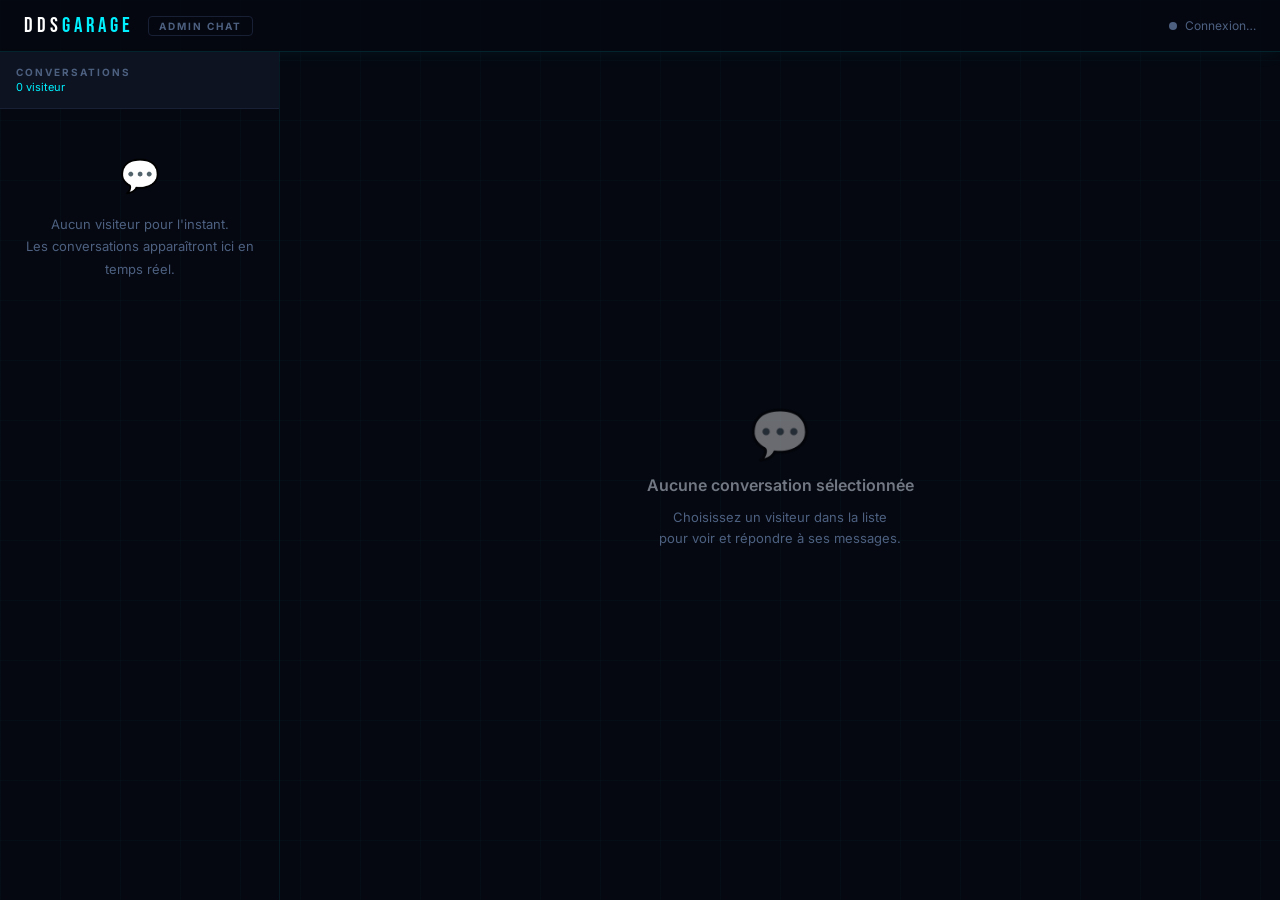
==== templates/admin_chat.html @ bea629d0 "Initial commit — DDS GARAGE web app Flask + SocketIO app with AI diagnostic, tuning, vehicle history" ====
<!DOCTYPE html>
<html lang="fr">
<head>
  <meta charset="UTF-8"/>
  <meta name="viewport" content="width=device-width, initial-scale=1.0"/>
  <title>DDS GARAGE — Admin Chat</title>
  <link href="https://fonts.googleapis.com/css2?family=Bebas+Neue&family=Inter:wght@300;400;500;600;700&display=swap" rel="stylesheet"/>
  <style>
    *, *::before, *::after { margin: 0; padding: 0; box-sizing: border-box; }

    :root {
      --bg: #050810;
      --surface: #090d16;
      --surface2: #0d1320;
      --border: #182035;
      --accent: #e63946;
      --accent2: #00f0ff;
      --text: #dde8f5;
      --muted: #4d6080;
    }

    body {
      background: var(--bg);
      color: var(--text);
      font-family: 'Inter', sans-serif;
      font-size: 14px;
      height: 100vh;
      display: flex;
      flex-direction: column;
      background-image:
        linear-gradient(rgba(0,240,255,.02) 1px, transparent 1px),
        linear-gradient(90deg, rgba(0,240,255,.02) 1px, transparent 1px);
      background-size: 60px 60px;
    }

    /* TOP BAR */
    .admin-topbar {
      height: 52px;
      display: flex;
      align-items: center;
      justify-content: space-between;
      padding: 0 1.5rem;
      background: rgba(5,8,16,.95);
      border-bottom: 1px solid rgba(0,240,255,.12);
      box-shadow: 0 1px 20px rgba(0,240,255,.05);
      flex-shrink: 0;
    }
    .admin-logo {
      font-family: 'Bebas Neue', sans-serif;
      font-size: 1.3rem;
      letter-spacing: 4px;
      color: #fff;
    }
    .admin-logo span { color: var(--accent2); }
    .admin-tag {
      font-size: 10px;
      font-weight: 700;
      letter-spacing: 2px;
      text-transform: uppercase;
      color: var(--muted);
      border: 1px solid var(--border);
      padding: 3px 10px;
      border-radius: 4px;
    }
    .admin-status {
      display: flex;
      align-items: center;
      gap: 8px;
      font-size: 12px;
      color: var(--muted);
    }
    .admin-online-dot {
      width: 8px; height: 8px;
      border-radius: 50%;
      background: var(--muted);
      transition: background .3s, box-shadow .3s;
    }
    .admin-online-dot.online { background: #4ade80; box-shadow: 0 0 7px rgba(74,222,128,.6); }

    /* LAYOUT */
    .admin-layout {
      flex: 1;
      display: grid;
      grid-template-columns: 280px 1fr;
      min-height: 0;
    }

    /* SIDEBAR */
    .admin-sidebar {
      border-right: 1px solid rgba(0,240,255,.08);
      display: flex;
      flex-direction: column;
      overflow: hidden;
    }
    .sidebar-header {
      padding: 14px 16px;
      border-bottom: 1px solid var(--border);
      background: var(--surface2);
    }
    .sidebar-title {
      font-size: 10px;
      font-weight: 700;
      letter-spacing: 2px;
      text-transform: uppercase;
      color: var(--muted);
    }
    .sidebar-count {
      font-size: 11px;
      color: var(--accent2);
      margin-top: 2px;
    }
    .conv-list {
      flex: 1;
      overflow-y: auto;
    }
    .conv-list::-webkit-scrollbar { width: 4px; }
    .conv-list::-webkit-scrollbar-thumb { background: var(--border); border-radius: 2px; }

    .conv-empty {
      padding: 40px 20px;
      text-align: center;
      color: var(--muted);
      font-size: 13px;
      line-height: 1.7;
    }
    .conv-empty-icon { font-size: 32px; margin-bottom: 10px; }

    .conv-item {
      display: flex;
      align-items: center;
      gap: 12px;
      padding: 13px 16px;
      border-bottom: 1px solid var(--border);
      cursor: pointer;
      transition: background .15s;
    }
    .conv-item:hover { background: var(--surface2); }
    .conv-item.active {
      background: rgba(0,240,255,.07);
      border-left: 2px solid var(--accent2);
    }
    .conv-avatar {
      width: 36px; height: 36px;
      border-radius: 50%;
      background: var(--surface2);
      border: 1px solid var(--border);
      display: flex; align-items: center; justify-content: center;
      font-size: 14px;
      flex-shrink: 0;
      position: relative;
    }
    .conv-online-dot {
      position: absolute; bottom: 0; right: 0;
      width: 10px; height: 10px;
      border-radius: 50%;
      border: 2px solid var(--bg);
      background: var(--muted);
    }
    .conv-online-dot.online { background: #4ade80; box-shadow: 0 0 5px rgba(74,222,128,.5); }

    .conv-info { flex: 1; min-width: 0; }
    .conv-name { font-size: 13px; font-weight: 600; color: var(--text); }
    .conv-preview {
      font-size: 11px; color: var(--muted);
      white-space: nowrap; overflow: hidden; text-overflow: ellipsis;
      margin-top: 2px;
    }
    .conv-meta { display: flex; flex-direction: column; align-items: flex-end; gap: 4px; }
    .conv-time { font-size: 10px; color: var(--muted); }
    .conv-unread {
      width: 18px; height: 18px;
      border-radius: 50%;
      background: var(--accent);
      color: #fff; font-size: 10px; font-weight: 700;
      display: flex; align-items: center; justify-content: center;
      box-shadow: 0 0 8px rgba(230,57,70,.5);
    }

    /* CHAT AREA */
    .admin-chat {
      display: flex;
      flex-direction: column;
      overflow: hidden;
    }

    .chat-empty-state {
      flex: 1;
      display: flex;
      flex-direction: column;
      align-items: center;
      justify-content: center;
      gap: 12px;
      color: var(--muted);
      text-align: center;
      padding: 2rem;
    }
    .chat-empty-icon { font-size: 48px; opacity: .4; }
    .chat-empty-title { font-size: 16px; font-weight: 600; color: var(--text); opacity: .5; }
    .chat-empty-sub { font-size: 13px; line-height: 1.6; }

    .chat-active { display: flex; flex-direction: column; flex: 1; overflow: hidden; }

    .chat-topbar {
      display: flex;
      align-items: center;
      justify-content: space-between;
      padding: 14px 20px;
      border-bottom: 1px solid var(--border);
      background: var(--surface2);
      flex-shrink: 0;
    }
    .chat-visitor-info { display: flex; align-items: center; gap: 10px; }
    .chat-visitor-dot {
      width: 9px; height: 9px; border-radius: 50%;
      background: var(--muted); transition: background .3s;
    }
    .chat-visitor-dot.online { background: #4ade80; box-shadow: 0 0 7px rgba(74,222,128,.6); }
    .chat-visitor-name { font-size: 14px; font-weight: 700; color: var(--text); }
    .chat-visitor-status { font-size: 11px; color: var(--muted); }
    .chat-visitor-typing { font-size: 11px; color: var(--accent2); display: none; }

    .chat-messages {
      flex: 1;
      overflow-y: auto;
      padding: 20px;
      display: flex;
      flex-direction: column;
      gap: 12px;
    }
    .chat-messages::-webkit-scrollbar { width: 4px; }
    .chat-messages::-webkit-scrollbar-thumb { background: var(--border); border-radius: 2px; }

    .chat-msg { display: flex; flex-direction: column; gap: 3px; max-width: 70%; }
    .chat-msg-visitor { align-self: flex-start; }
    .chat-msg-admin   { align-self: flex-end; }

    .chat-msg-bubble { padding: 9px 14px; border-radius: 14px; font-size: 13px; line-height: 1.55; }
    .chat-msg-visitor .chat-msg-bubble {
      background: var(--surface2);
      border: 1px solid rgba(0,240,255,.12);
      color: var(--text);
      border-radius: 4px 14px 14px 14px;
    }
    .chat-msg-admin .chat-msg-bubble {
      background: linear-gradient(135deg, rgba(0,240,255,.8), rgba(0,190,230,.7));
      color: #050810; font-weight: 500;
      border-radius: 14px 14px 4px 14px;
      box-shadow: 0 0 12px rgba(0,240,255,.2);
    }
    .chat-msg-time { font-size: 10px; color: var(--muted); padding: 0 4px; }
    .chat-msg-admin .chat-msg-time { text-align: right; }
    .chat-msg-sender { font-size: 10px; color: var(--muted); padding: 0 4px; font-weight: 600; }

    .admin-input-area {
      padding: 12px 20px;
      border-top: 1px solid var(--border);
      background: var(--surface2);
      flex-shrink: 0;
    }
    .admin-attach-preview {
      display: flex; align-items: center; gap: 8px;
      padding: 8px 0 10px;
    }
    .admin-attach-preview img { width: 44px; height: 44px; object-fit: cover; border-radius: 7px; border: 1px solid rgba(0,240,255,.2); }
    .admin-attach-fname { font-size: 11px; color: var(--text); flex: 1; white-space: nowrap; overflow: hidden; text-overflow: ellipsis; }
    .admin-attach-cancel { background: none; border: none; color: var(--muted); font-size: 15px; cursor: pointer; padding: 2px 5px; border-radius: 4px; transition: color .15s; }
    .admin-attach-cancel:hover { color: var(--accent); }
    .admin-input-row { display: flex; gap: 8px; align-items: center; }
    .admin-attach-btn {
      width: 38px; height: 38px; border-radius: 8px;
      border: 1px solid var(--border); background: var(--surface);
      color: var(--muted); cursor: pointer; flex-shrink: 0;
      display: flex; align-items: center; justify-content: center;
      transition: border-color .2s, color .2s;
    }
    .admin-attach-btn:hover { border-color: var(--accent2); color: var(--accent2); }
    .admin-input-row input {
      flex: 1;
      background: var(--surface);
      border: 1px solid var(--border);
      color: var(--text);
      padding: 10px 14px;
      border-radius: 10px;
      font-size: 13px;
      font-family: 'Inter', sans-serif;
      outline: none;
      transition: border-color .2s, box-shadow .2s;
    }
    .admin-input-row input:focus { border-color: var(--accent2); box-shadow: 0 0 0 2px rgba(0,240,255,.08); }
    .admin-input-row input::placeholder { color: var(--muted); }
    .admin-send-btn {
      background: var(--accent2);
      border: none;
      color: #050810;
      padding: 10px 18px;
      border-radius: 10px;
      font-size: 13px;
      font-weight: 700;
      font-family: 'Inter', sans-serif;
      cursor: pointer;
      display: flex; align-items: center; gap: 8px;
      box-shadow: 0 0 14px rgba(0,240,255,.3);
      transition: box-shadow .2s;
      white-space: nowrap;
    }
    .admin-send-btn:hover { box-shadow: 0 0 22px rgba(0,240,255,.55); }
    .admin-send-btn:disabled { opacity: .35; cursor: not-allowed; box-shadow: none; }
    .chat-msg-img { max-width: 100%; max-height: 220px; border-radius: 10px; display: block; cursor: pointer; border: 1px solid rgba(0,240,255,.2); transition: opacity .2s; }
    .chat-msg-img:hover { opacity: .88; }
    .chat-msg-file { display: inline-flex; align-items: center; gap: 6px; padding: 7px 12px; border-radius: 8px; background: rgba(0,240,255,.07); border: 1px solid rgba(0,240,255,.2); color: var(--accent2); font-size: 12px; font-weight: 600; text-decoration: none; }
    .chat-msg-caption { display: block; font-size: 11px; color: var(--muted); margin-top: 4px; }

    .hidden { display: none !important; }
  </style>
</head>
<body>

  <div class="admin-topbar">
    <div style="display:flex;align-items:center;gap:14px">
      <span class="admin-logo">DDS<span>GARAGE</span></span>
      <span class="admin-tag">Admin Chat</span>
    </div>
    <div class="admin-status">
      <div class="admin-online-dot" id="admin-dot"></div>
      <span id="admin-status-text">Connexion…</span>
    </div>
  </div>

  <div class="admin-layout">

    <!-- SIDEBAR -->
    <aside class="admin-sidebar">
      <div class="sidebar-header">
        <div class="sidebar-title">Conversations</div>
        <div class="sidebar-count" id="conv-count">0 visiteur</div>
      </div>
      <div class="conv-list" id="conv-list">
        <div class="conv-empty" id="conv-empty">
          <div class="conv-empty-icon">💬</div>
          Aucun visiteur pour l'instant.<br/>Les conversations apparaîtront ici en temps réel.
        </div>
      </div>
    </aside>

    <!-- CHAT -->
    <section class="admin-chat" id="admin-chat">

      <div class="chat-empty-state" id="chat-empty">
        <div class="chat-empty-icon">💬</div>
        <div class="chat-empty-title">Aucune conversation sélectionnée</div>
        <div class="chat-empty-sub">Choisissez un visiteur dans la liste<br/>pour voir et répondre à ses messages.</div>
      </div>

      <div class="chat-active hidden" id="chat-active">
        <div class="chat-topbar">
          <div class="chat-visitor-info">
            <div class="chat-visitor-dot" id="cv-dot"></div>
            <div>
              <div class="chat-visitor-name" id="cv-name">—</div>
              <div class="chat-visitor-status" id="cv-status">hors ligne</div>
              <div class="chat-visitor-typing" id="cv-typing">en train d'écrire…</div>
            </div>
          </div>
        </div>
        <div class="chat-messages" id="chat-messages"></div>
        <div class="admin-input-area">
          <div id="admin-attach-preview" class="admin-attach-preview" style="display:none">
            <img id="admin-attach-thumb" src="" alt=""/>
            <span id="admin-attach-fname" class="admin-attach-fname"></span>
            <button onclick="adminCancelAttach()" class="admin-attach-cancel">✕</button>
          </div>
          <div class="admin-input-row">
            <input type="file" id="admin-file-input" accept="image/*,.pdf,.doc,.docx" style="display:none" onchange="adminFileSelected(event)"/>
            <button class="admin-attach-btn" onclick="document.getElementById('admin-file-input').click()" title="Photo / Fichier">
              <svg width="16" height="16" viewBox="0 0 24 24" fill="none" stroke="currentColor" stroke-width="2"><path d="m21.44 11.05-9.19 9.19a6 6 0 0 1-8.49-8.49l9.19-9.19a4 4 0 0 1 5.66 5.66l-9.2 9.19a2 2 0 0 1-2.83-2.83l8.49-8.48"/></svg>
            </button>
            <input type="text" id="admin-input" placeholder="Votre réponse…" onkeydown="if(event.key==='Enter')adminSend()"/>
            <button class="admin-send-btn" onclick="adminSend()" id="admin-send-btn">
              <svg width="14" height="14" viewBox="0 0 24 24" fill="currentColor"><path d="m22 2-7 20-4-9-9-4z"/></svg>
              Envoyer
            </button>
          </div>
        </div>
      </div>

    </section>
  </div>

  <script src="https://cdn.socket.io/4.7.5/socket.io.min.js"></script>
  <script>
    let sock = null;
    let convs = {};
    let activeSession = null;
    let typingTimer = null;

    function init() {
      sock = io();

      sock.on('connect', () => {
        document.getElementById('admin-dot').classList.add('online');
        document.getElementById('admin-status-text').textContent = 'Connecté';
        sock.emit('admin_join');
      });

      sock.on('disconnect', () => {
        document.getElementById('admin-dot').classList.remove('online');
        document.getElementById('admin-status-text').textContent = 'Déconnecté';
      });

      sock.on('conversations_list', (data) => {
        convs = data.conversations || {};
        renderConvList();
      });

      sock.on('new_visitor', (data) => {
        convs[data.session_id] = {
          name: data.name, messages: data.messages || [],
          online: true, unread: 0
        };
        renderConvList();
        notifySound();
      });

      sock.on('visitor_online', (data) => {
        if (convs[data.session_id]) {
          convs[data.session_id].online = true;
          renderConvList();
          if (activeSession === data.session_id) updateHeader();
        }
      });

      sock.on('visitor_offline', (data) => {
        if (convs[data.session_id]) {
          convs[data.session_id].online = false;
          renderConvList();
          if (activeSession === data.session_id) updateHeader();
        }
      });

      sock.on('visitor_message', (data) => {
        const sid = data.session_id;
        if (!convs[sid]) return;
        convs[sid].messages.push(data.message);
        if (activeSession === sid) {
          appendMsg(data.message);
        } else {
          convs[sid].unread = (convs[sid].unread || 0) + 1;
        }
        renderConvList();
        notifySound();
      });

      sock.on('visitor_typing', (data) => {
        if (activeSession === data.session_id) {
          document.getElementById('cv-typing').style.display = data.typing ? 'block' : 'none';
          document.getElementById('cv-status').style.display = data.typing ? 'none' : 'block';
        }
      });

      sock.on('message_sent', (data) => {
        if (convs[data.session_id]) {
          convs[data.session_id].messages.push(data.message);
          if (activeSession === data.session_id) appendMsg(data.message);
        }
        renderConvList();
      });
    }

    function renderConvList() {
      const list = document.getElementById('conv-list');
      const empty = document.getElementById('conv-empty');
      const count = Object.keys(convs).length;
      document.getElementById('conv-count').textContent = count + (count <= 1 ? ' visiteur' : ' visiteurs');

      if (count === 0) { empty.style.display = ''; list.innerHTML = ''; list.appendChild(empty); return; }
      empty.style.display = 'none';

      const existing = {};
      list.querySelectorAll('.conv-item').forEach(el => existing[el.dataset.sid] = el);

      Object.entries(convs).forEach(([sid, c]) => {
        const last = c.messages[c.messages.length - 1];
        const preview = last ? (last.role === 'admin' ? 'Vous : ' : '') + last.text : 'Aucun message';
        const unread = c.unread || 0;

        let el = existing[sid];
        if (!el) {
          el = document.createElement('div');
          el.className = 'conv-item';
          el.dataset.sid = sid;
          el.onclick = () => selectConv(sid);
          list.appendChild(el);
        }
        if (activeSession === sid) el.classList.add('active'); else el.classList.remove('active');
        el.innerHTML = `
          <div class="conv-avatar">
            ${c.name.charAt(0).toUpperCase()}
            <div class="conv-online-dot ${c.online ? 'online' : ''}"></div>
          </div>
          <div class="conv-info">
            <div class="conv-name">${esc(c.name)}</div>
            <div class="conv-preview">${esc(preview)}</div>
          </div>
          <div class="conv-meta">
            ${last ? `<span class="conv-time">${last.time||''}</span>` : ''}
            ${unread > 0 ? `<span class="conv-unread">${unread}</span>` : ''}
          </div>
        `;
      });
    }

    function selectConv(sid) {
      activeSession = sid;
      if (convs[sid]) convs[sid].unread = 0;
      renderConvList();
      document.getElementById('chat-empty').classList.add('hidden');
      document.getElementById('chat-active').classList.remove('hidden');
      updateHeader();
      renderMessages();
      document.getElementById('admin-input').focus();
    }

    function updateHeader() {
      const c = convs[activeSession];
      if (!c) return;
      document.getElementById('cv-name').textContent = c.name;
      document.getElementById('cv-status').textContent = c.online ? 'en ligne' : 'hors ligne';
      const dot = document.getElementById('cv-dot');
      if (c.online) dot.classList.add('online'); else dot.classList.remove('online');
    }

    function renderMessages() {
      const box = document.getElementById('chat-messages');
      box.innerHTML = '';
      const c = convs[activeSession];
      if (!c) return;
      c.messages.forEach(m => appendMsg(m, false));
      box.scrollTop = box.scrollHeight;
    }

    let adminPendingFile = null;

    function adminFileSelected(e) {
      const file = e.target.files[0];
      if (!file) return;
      if (file.size > 10 * 1024 * 1024) { alert('Fichier trop lourd (max 10 Mo)'); e.target.value = ''; return; }
      const reader = new FileReader();
      reader.onload = (ev) => {
        adminPendingFile = { data: ev.target.result, name: file.name, mime: file.type };
        const thumb = document.getElementById('admin-attach-thumb');
        if (file.type.startsWith('image/')) { thumb.src = ev.target.result; thumb.style.display = 'block'; } else { thumb.style.display = 'none'; }
        document.getElementById('admin-attach-fname').textContent = file.name;
        document.getElementById('admin-attach-preview').style.display = 'flex';
      };
      reader.readAsDataURL(file);
    }

    function adminCancelAttach() {
      adminPendingFile = null;
      document.getElementById('admin-attach-preview').style.display = 'none';
      document.getElementById('admin-file-input').value = '';
    }

    function appendMsg(msg, scroll = true) {
      const box = document.getElementById('chat-messages');
      const el = document.createElement('div');
      el.className = 'chat-msg chat-msg-' + msg.role;
      const senderLabel = msg.role === 'admin' ? 'Vous' : esc(convs[activeSession]?.name || 'Visiteur');
      let bubble = '';
      if (msg.type === 'image') {
        bubble = `<img src="${msg.data}" class="chat-msg-img" onclick="window.open(this.src)" alt="Photo"/>`;
        if (msg.text) bubble += `<span class="chat-msg-caption">${esc(msg.text)}</span>`;
      } else if (msg.type === 'file') {
        bubble = `<a href="${msg.data}" download="${esc(msg.fileName||'fichier')}" class="chat-msg-file">
          <svg width="13" height="13" viewBox="0 0 24 24" fill="none" stroke="currentColor" stroke-width="2"><path d="M14 2H6a2 2 0 0 0-2 2v16a2 2 0 0 0 2 2h12a2 2 0 0 0 2-2V8z"/><polyline points="14 2 14 8 20 8"/></svg>
          ${esc(msg.fileName || 'Fichier')}
        </a>`;
        if (msg.text) bubble += `<span class="chat-msg-caption">${esc(msg.text)}</span>`;
      } else {
        bubble = esc(msg.text || '');
      }
      el.innerHTML = `
        <span class="chat-msg-sender">${senderLabel}</span>
        <div class="chat-msg-bubble">${bubble}</div>
        <span class="chat-msg-time">${msg.time || ''}</span>
      `;
      box.appendChild(el);
      if (scroll) box.scrollTop = box.scrollHeight;
    }

    function adminSend() {
      const inp = document.getElementById('admin-input');
      const txt = inp.value.trim();
      if (!activeSession) return;

      if (adminPendingFile) {
        const isImage = adminPendingFile.mime.startsWith('image/');
        sock.emit('admin_message', {
          session_id: activeSession, type: isImage ? 'image' : 'file',
          data: adminPendingFile.data, fileName: adminPendingFile.name, message: txt
        });
        adminCancelAttach(); inp.value = '';
        return;
      }

      if (!txt) return;
      inp.value = '';
      sock.emit('admin_message', { session_id: activeSession, message: txt, type: 'text' });
    }

    function notifySound() {
      try {
        const ctx = new (window.AudioContext || window.webkitAudioContext)();
        const osc = ctx.createOscillator();
        const gain = ctx.createGain();
        osc.connect(gain); gain.connect(ctx.destination);
        osc.frequency.value = 880;
        gain.gain.setValueAtTime(0.1, ctx.currentTime);
        gain.gain.exponentialRampToValueAtTime(0.001, ctx.currentTime + 0.3);
        osc.start(); osc.stop(ctx.currentTime + 0.3);
      } catch {}
    }

    function esc(s) { return String(s||'').replace(/&/g,'&amp;').replace(/</g,'&lt;').replace(/>/g,'&gt;'); }

    // Typing detection
    document.addEventListener('DOMContentLoaded', () => {
      const inp = document.getElementById('admin-input');
      inp.addEventListener('input', () => {
        if (!activeSession) return;
        sock.emit('admin_typing', { session_id: activeSession, typing: true });
        clearTimeout(typingTimer);
        typingTimer = setTimeout(() => sock.emit('admin_typing', { session_id: activeSession, typing: false }), 2000);
      });
    });

    init();
  </script>

</body>
</html>
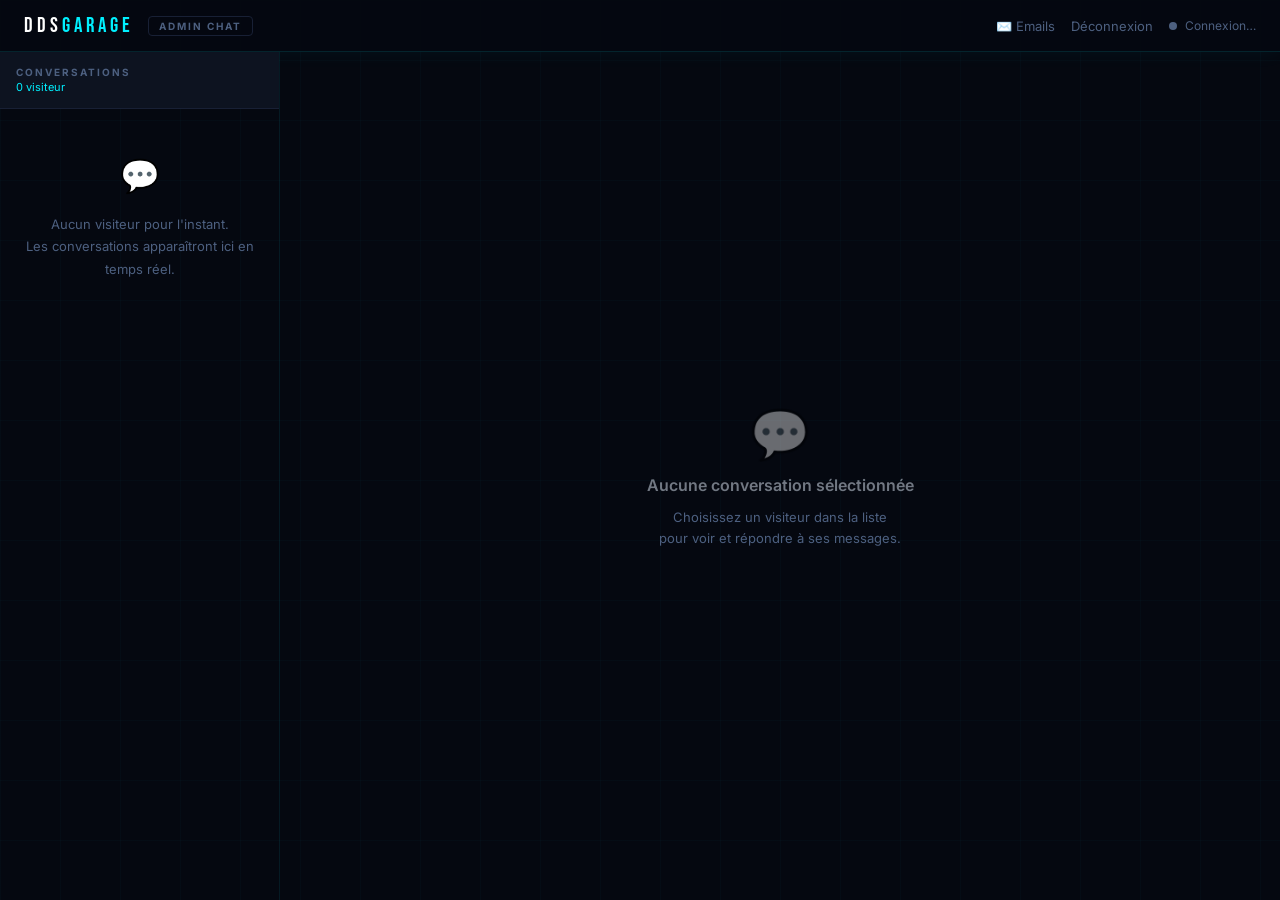
==== commit d3e87acd: "Add Emails link in admin topbar Co-Authored-By: Claude Sonnet 4.6 <noreply@anthropic.com>" ====
--- a/templates/admin_chat.html
+++ b/templates/admin_chat.html
@@ -320,9 +320,15 @@
       <span class="admin-logo">DDS<span>GARAGE</span></span>
       <span class="admin-tag">Admin Chat</span>
     </div>
-    <div class="admin-status">
-      <div class="admin-online-dot" id="admin-dot"></div>
-      <span id="admin-status-text">Connexion…</span>
+    <div style="display:flex;align-items:center;gap:16px">
+      <a href="/admin/email" style="color:#4d6080;text-decoration:none;font-size:13px;display:flex;align-items:center;gap:6px;">
+        ✉️ Emails
+      </a>
+      <a href="/admin/logout" style="color:#4d6080;text-decoration:none;font-size:13px;">Déconnexion</a>
+      <div class="admin-status">
+        <div class="admin-online-dot" id="admin-dot"></div>
+        <span id="admin-status-text">Connexion…</span>
+      </div>
     </div>
   </div>
 
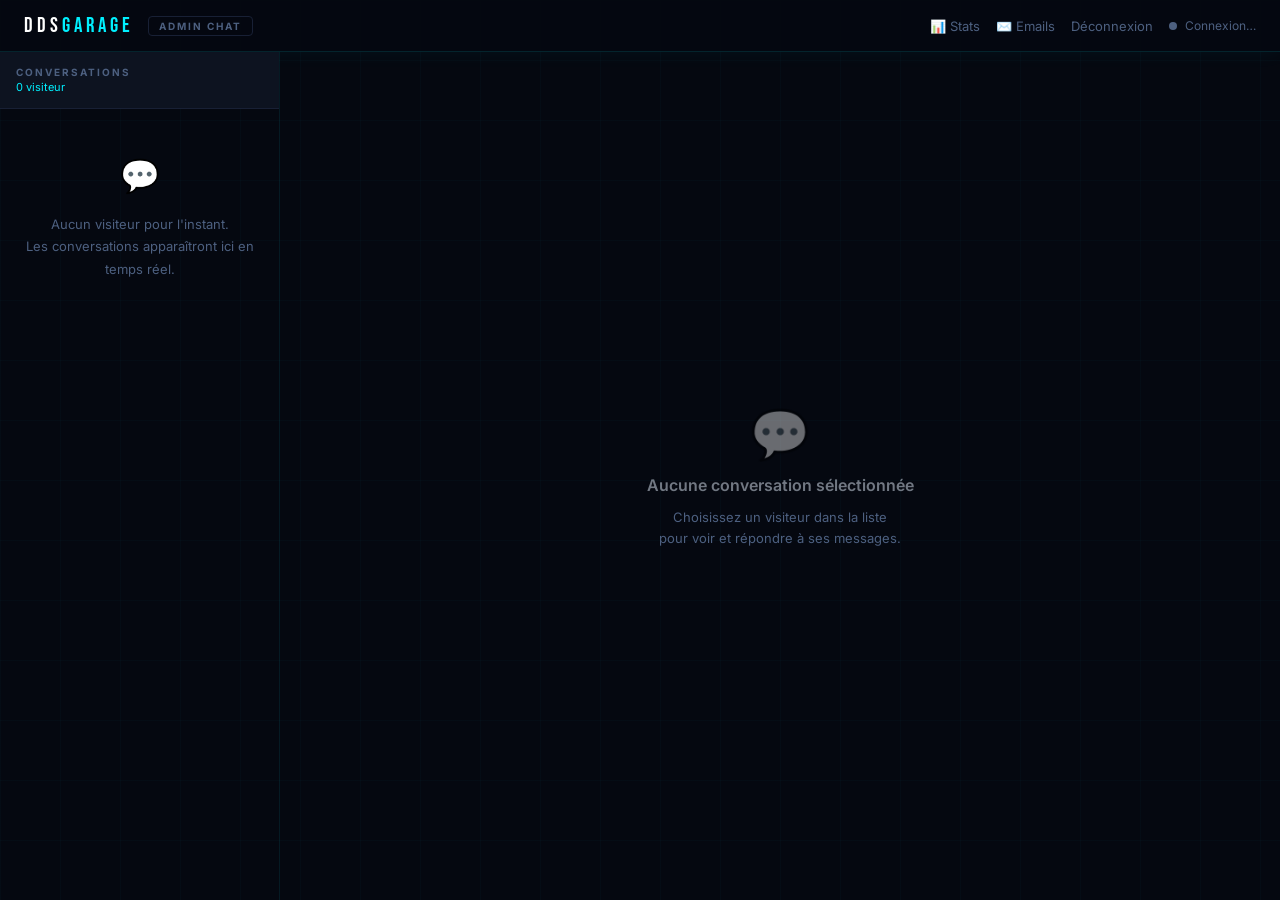
==== commit c5526fb2: "Add search history tracking and admin stats dashboard Co-Authored-By: Claude Sonnet 4.6 <noreply@ant" ====
--- a/templates/admin_chat.html
+++ b/templates/admin_chat.html
@@ -321,6 +321,7 @@
       <span class="admin-tag">Admin Chat</span>
     </div>
     <div style="display:flex;align-items:center;gap:16px">
+      <a href="/admin/stats" style="color:#4d6080;text-decoration:none;font-size:13px;">📊 Stats</a>
       <a href="/admin/email" style="color:#4d6080;text-decoration:none;font-size:13px;display:flex;align-items:center;gap:6px;">
         ✉️ Emails
       </a>
